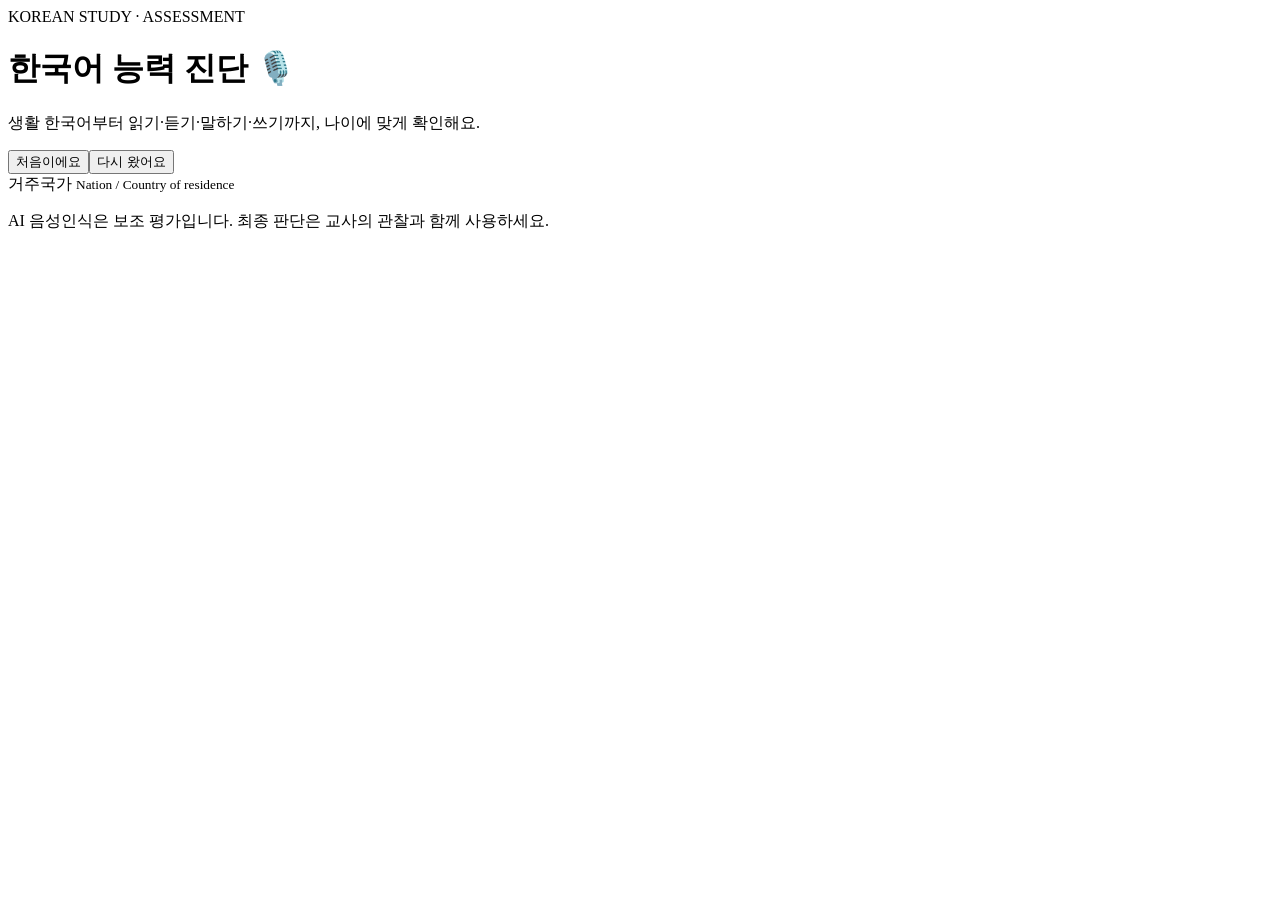
==== index.html @ f249b4e3 "Build Korean assessment web app" ====
<!doctype html><html lang="ko"><head><meta charset="utf-8"><meta name="viewport" content="width=device-width,initial-scale=1"><meta name="theme-color" content="#19324d"><title>Korean Study · 한국어 Assessment</title><link rel="stylesheet" href="style.css"></head><body><main class="shell"><header class="hero"><div class="kicker">KOREAN STUDY · ASSESSMENT</div><h1>한국어 능력 진단 <span>🎙️</span></h1><p>생활 한국어부터 읽기·듣기·말하기·쓰기까지, 나이에 맞게 확인해요.</p></header><section id="gate" class="panel"><div class="tabs"><button id="tabNew" class="active">처음이에요</button><button id="tabBack">다시 왔어요</button></div><form id="newForm"><label>거주국가 <small>Nation / Country of residence</small></label><div id="countries" class="countries"></div><div id="localized" hidden><label id="birthLabel"></label><select id="birthYear" required></select><p class="help">‘나이’ 대신 태어난 연도를 선택합니다. 국가별 나이 계산 방식의 차이를 피하기 위해서예요.</p><div class="grid2"><div><label id="familyLabel"></label><input id="familyName" required autocomplete="family-name"></div><div><label id="givenLabel"></label><input id="givenName" required autocomplete="given-name"></div></div><button class="primary">등록하고 시작하기</button></div></form><form id="backForm" hidden><p class="help strong">처음 등록한 뒤에는 성과 이름만 입력해요.</p><div class="grid2"><div><label>성 <small>Family name</small></label><input id="backFamily" required></div><div><label>이름 <small>Given name</small></label><input id="backGiven" required></div></div><button class="primary">이어하기</button></form><p id="gateMsg" class="msg"></p></section><section id="assessment" hidden><section class="panel welcome"><div><span class="tag">TODAY'S CHECK</span><h2><span id="learnerName"></span>님, 반가워요!</h2><p id="levelNote"></p></div><button id="logout" class="soft">나가기</button></section><div class="steps"><span id="bar"></span></div><section class="panel task"><div class="taskhead"><span id="domain" class="tag"></span><span id="counter"></span></div><h2 id="taskTitle"></h2><p id="taskText" class="prompt"></p><div id="choiceBox" class="choices"></div><textarea id="writeBox" rows="6" hidden placeholder="여기에 한국어로 써 보세요."></textarea><div id="speechBox" hidden><div class="speech-actions"><button id="speakBtn" class="record">● 말하기 시작</button><button id="stopBtn" class="soft" disabled>■ 멈추기</button></div><div id="speechStatus" class="help"></div><div id="transcript" class="transcript" hidden></div></div><div id="feedback" class="feedback" hidden></div><div class="nav"><button id="nextBtn" class="primary">다음</button></div></section></section><section id="done" class="panel" hidden><span class="tag">ASSESSMENT COMPLETE</span><h2>진단이 끝났어요 🎉</h2><p>결과는 점수 하나가 아니라 네 영역의 프로필로 보여드려요.</p><div id="scoreCards" class="scorecards"></div><div id="summary" class="summary"></div><button id="printBtn" class="primary">결과 인쇄 / PDF 저장</button><button id="restartBtn" class="soft">처음으로</button></section><footer>AI 음성인식은 보조 평가입니다. 최종 판단은 교사의 관찰과 함께 사용하세요.</footer></main><script src="app.js"></script></body></html>
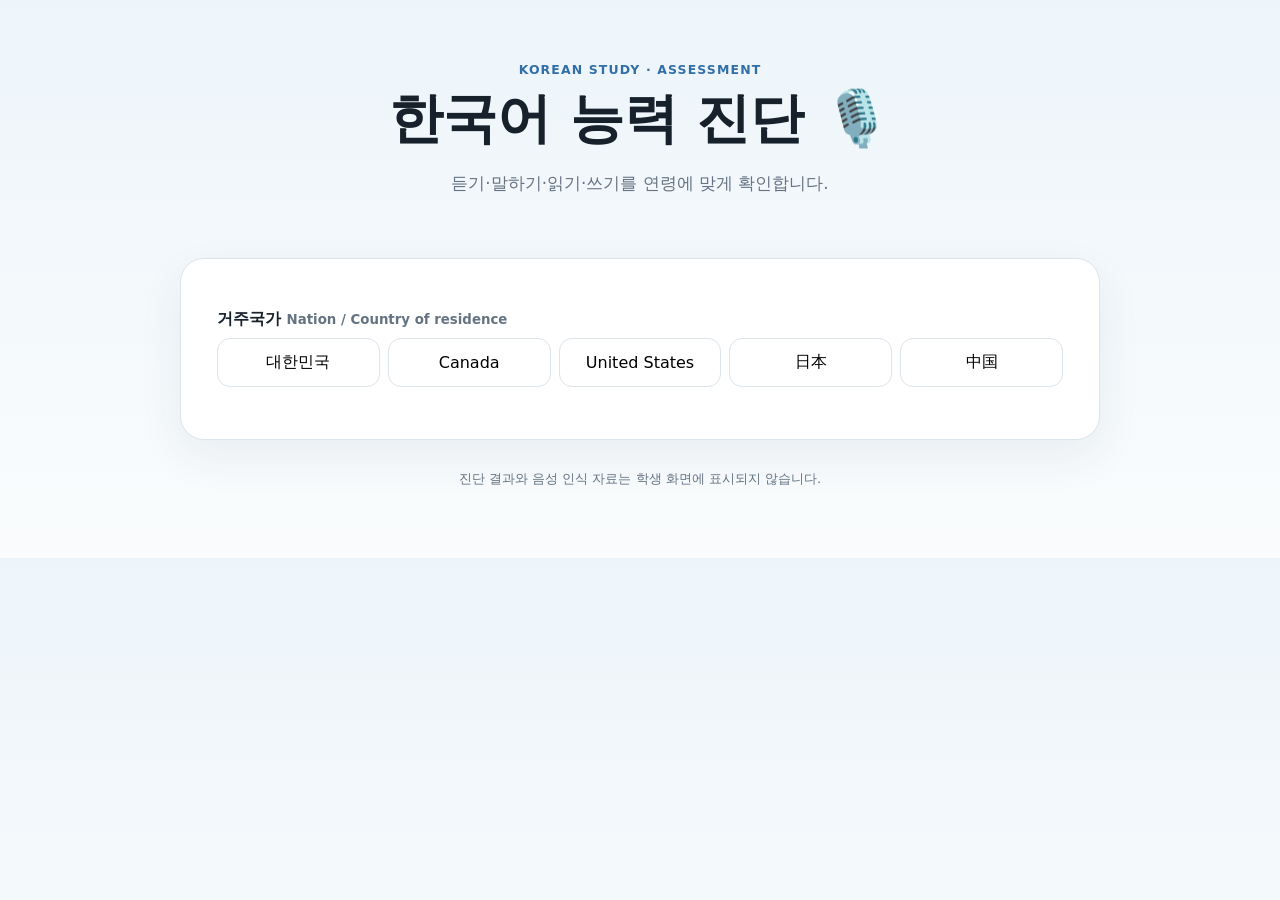
==== commit e312e475: "Revise assessment flow and private completion screen" ====
--- a/index.html
+++ b/index.html
@@ -1 +1 @@
-<!doctype html><html lang="ko"><head><meta charset="utf-8"><meta name="viewport" content="width=device-width,initial-scale=1"><meta name="theme-color" content="#19324d"><title>Korean Study · 한국어 Assessment</title><link rel="stylesheet" href="style.css"></head><body><main class="shell"><header class="hero"><div class="kicker">KOREAN STUDY · ASSESSMENT</div><h1>한국어 능력 진단 <span>🎙️</span></h1><p>생활 한국어부터 읽기·듣기·말하기·쓰기까지, 나이에 맞게 확인해요.</p></header><section id="gate" class="panel"><div class="tabs"><button id="tabNew" class="active">처음이에요</button><button id="tabBack">다시 왔어요</button></div><form id="newForm"><label>거주국가 <small>Nation / Country of residence</small></label><div id="countries" class="countries"></div><div id="localized" hidden><label id="birthLabel"></label><select id="birthYear" required></select><p class="help">‘나이’ 대신 태어난 연도를 선택합니다. 국가별 나이 계산 방식의 차이를 피하기 위해서예요.</p><div class="grid2"><div><label id="familyLabel"></label><input id="familyName" required autocomplete="family-name"></div><div><label id="givenLabel"></label><input id="givenName" required autocomplete="given-name"></div></div><button class="primary">등록하고 시작하기</button></div></form><form id="backForm" hidden><p class="help strong">처음 등록한 뒤에는 성과 이름만 입력해요.</p><div class="grid2"><div><label>성 <small>Family name</small></label><input id="backFamily" required></div><div><label>이름 <small>Given name</small></label><input id="backGiven" required></div></div><button class="primary">이어하기</button></form><p id="gateMsg" class="msg"></p></section><section id="assessment" hidden><section class="panel welcome"><div><span class="tag">TODAY'S CHECK</span><h2><span id="learnerName"></span>님, 반가워요!</h2><p id="levelNote"></p></div><button id="logout" class="soft">나가기</button></section><div class="steps"><span id="bar"></span></div><section class="panel task"><div class="taskhead"><span id="domain" class="tag"></span><span id="counter"></span></div><h2 id="taskTitle"></h2><p id="taskText" class="prompt"></p><div id="choiceBox" class="choices"></div><textarea id="writeBox" rows="6" hidden placeholder="여기에 한국어로 써 보세요."></textarea><div id="speechBox" hidden><div class="speech-actions"><button id="speakBtn" class="record">● 말하기 시작</button><button id="stopBtn" class="soft" disabled>■ 멈추기</button></div><div id="speechStatus" class="help"></div><div id="transcript" class="transcript" hidden></div></div><div id="feedback" class="feedback" hidden></div><div class="nav"><button id="nextBtn" class="primary">다음</button></div></section></section><section id="done" class="panel" hidden><span class="tag">ASSESSMENT COMPLETE</span><h2>진단이 끝났어요 🎉</h2><p>결과는 점수 하나가 아니라 네 영역의 프로필로 보여드려요.</p><div id="scoreCards" class="scorecards"></div><div id="summary" class="summary"></div><button id="printBtn" class="primary">결과 인쇄 / PDF 저장</button><button id="restartBtn" class="soft">처음으로</button></section><footer>AI 음성인식은 보조 평가입니다. 최종 판단은 교사의 관찰과 함께 사용하세요.</footer></main><script src="app.js"></script></body></html>+<!doctype html><html lang="ko"><head><meta charset="utf-8"><meta name="viewport" content="width=device-width,initial-scale=1"><meta name="theme-color" content="#19324d"><title>Korean Study · 한국어 Assessment</title><link rel="stylesheet" href="style.css"></head><body><main class="shell"><header class="hero"><div class="kicker">KOREAN STUDY · ASSESSMENT</div><h1>한국어 능력 진단 🎙️</h1><p>듣기·말하기·읽기·쓰기를 연령에 맞게 확인합니다.</p></header><section id="gate" class="panel"><form id="newForm"><label>거주국가 <small>Nation / Country of residence</small></label><div id="countries" class="countries"></div><div id="localized" hidden><label id="birthLabel"></label><select id="birthYear" required></select><p class="help">현재 연도부터 아래로 스크롤하여 태어난 연도를 선택하세요.</p><div class="grid2"><div><label id="familyLabel"></label><input id="familyName" required></div><div><label id="givenLabel"></label><input id="givenName" required></div></div><button class="primary">진단 시작하기</button></div></form><p id="gateMsg" class="msg"></p></section><section id="assessment" hidden><section class="panel welcome"><div><span class="tag">TODAY'S CHECK</span><h2><span id="learnerName"></span>님, 시작할게요.</h2><p id="levelNote"></p></div></section><div class="steps"><span id="bar"></span></div><section class="panel task"><div class="taskhead"><span id="domain" class="tag"></span><span id="counter"></span></div><h2 id="taskTitle"></h2><p id="taskText" class="prompt"></p><div id="listenBox" hidden><button id="listenBtn" class="listen">▶ 듣기</button><span id="listenCount" class="help"></span></div><div id="choiceBox" class="choices"></div><div id="writeChoice" hidden><p class="help strong">한국어 키보드가 없다면 종이에 직접 작성해도 됩니다.</p><div class="method"><button type="button" id="typeMethod" class="soft">⌨️ 한국어로 입력</button><button type="button" id="paperMethod" class="soft">✍️ 종이에 쓰기</button></div></div><textarea id="writeBox" rows="6" hidden placeholder="여기에 한국어로 써 보세요."></textarea><div id="paperBox" class="paper" hidden>종이에 답을 작성한 뒤 선생님에게 보여 주세요.<br><small>이 진단에서는 키보드 사용 능력이 아니라 한국어 쓰기 능력을 확인합니다.</small><button type="button" id="paperDone" class="soft">작성 완료</button></div><div id="speechBox" hidden><div class="speech-actions"><button id="speakBtn" class="record">● 말하기 시작</button><button id="stopBtn" class="soft" disabled>■ 멈추기</button></div><div id="speechStatus" class="help"></div><div id="transcript" class="transcript" hidden></div></div><div class="nav"><button id="nextBtn" class="primary">다음</button></div></section></section><section id="done" class="panel done" hidden><div class="complete">✓</div><h2>진단이 완료되었습니다.</h2><p>참여해 주셔서 감사합니다.<br><strong>결과는 추후 교사를 통해 안내받을 수 있습니다.</strong></p><p id="saveStatus" class="help"></p></section><footer>진단 결과와 음성 인식 자료는 학생 화면에 표시되지 않습니다.</footer></main><script src="app.js"></script></body></html>
--- a/style.css
+++ b/style.css
@@ -0,0 +1 @@
+:root{--navy:#19324d;--blue:#326ea8;--ink:#17212b;--muted:#657383;--bg:#f3f7fa;--line:#dce5ec;--mint:#e8f7f1;--yellow:#fff6cf;--coral:#fff0ea;--white:#fff}*{box-sizing:border-box}body{margin:0;font-family:system-ui,-apple-system,"Noto Sans KR","Malgun Gothic",sans-serif;color:var(--ink);background:linear-gradient(180deg,#edf5fa,#fafcfd)}button,input,select,textarea{font:inherit}.shell{width:min(920px,92vw);margin:0 auto;padding:34px 0 70px}.hero{text-align:center;padding:28px 10px}.kicker,.tag{font-weight:800;letter-spacing:.09em;color:var(--blue);font-size:.78rem}.hero h1{font-size:clamp(2rem,6vw,3.4rem);margin:.35rem 0}.hero p{color:var(--muted);font-size:1.05rem}.panel{background:var(--white);border:1px solid var(--line);border-radius:24px;padding:clamp(20px,4vw,36px);box-shadow:0 16px 45px #1b3a5512;margin:18px 0}.tabs{display:grid;grid-template-columns:1fr 1fr;background:var(--bg);padding:5px;border-radius:15px;margin-bottom:25px}.tabs button{border:0;background:transparent;padding:13px;border-radius:11px;font-weight:800;color:var(--muted)}.tabs button.active{background:white;color:var(--navy);box-shadow:0 3px 10px #00000012}label{display:block;font-weight:800;margin:14px 0 8px}label small{font-weight:600;color:var(--muted)}input,select,textarea{width:100%;padding:14px;border:1px solid #cbd8e2;border-radius:13px;background:white}textarea{resize:vertical}.countries{display:grid;grid-template-columns:repeat(5,1fr);gap:8px}.country{padding:13px 8px;border:1px solid var(--line);border-radius:13px;background:white;cursor:pointer}.country.active{background:var(--navy);color:white;border-color:var(--navy)}.grid2{display:grid;grid-template-columns:1fr 1fr;gap:14px}.help{color:var(--muted);font-size:.9rem;line-height:1.55}.strong{font-weight:700}.primary,.soft,.record{border:0;border-radius:14px;padding:14px 18px;font-weight:800;cursor:pointer}.primary{background:var(--navy);color:white;margin-top:18px}.soft{background:var(--bg);color:var(--navy)}.record{background:#c92e3b;color:white}.msg{color:#b42318;font-weight:700}.welcome{display:flex;justify-content:space-between;align-items:center}.welcome h2{margin:.35rem 0}.steps{height:9px;background:#dce7ef;border-radius:20px;overflow:hidden;margin:20px 4px}.steps span{display:block;height:100%;width:0;background:var(--blue);transition:.25s}.taskhead{display:flex;justify-content:space-between;color:var(--muted)}.task h2{font-size:clamp(1.5rem,4vw,2.1rem)}.prompt{font-size:1.15rem;line-height:1.75;white-space:pre-line}.choices{display:grid;gap:10px;margin-top:18px}.choice{border:1px solid var(--line);background:white;border-radius:14px;padding:14px;text-align:left}.choice.selected{border-color:var(--blue);background:#edf6ff}.speech-actions{display:flex;gap:10px;margin-top:20px}.transcript,.feedback,.summary{padding:16px;border-radius:15px;margin-top:16px;line-height:1.65}.transcript{background:var(--bg)}.feedback{background:var(--mint)}.nav{text-align:right}.scorecards{display:grid;grid-template-columns:repeat(4,1fr);gap:10px;margin:22px 0}.score{background:var(--bg);border-radius:16px;padding:17px;text-align:center}.score b{display:block;font-size:1.5rem;color:var(--navy)}footer{text-align:center;color:var(--muted);font-size:.82rem;margin-top:30px}@media(max-width:680px){.countries{grid-template-columns:1fr 1fr}.grid2,.scorecards{grid-template-columns:1fr 1fr}.welcome{align-items:flex-start;gap:12px}.shell{width:min(94vw,920px)}}@media print{.hero,#gate,#assessment,footer,#printBtn,#restartBtn{display:none!important}body{background:white}.panel{box-shadow:none;border:0}#done{display:block!important}}
